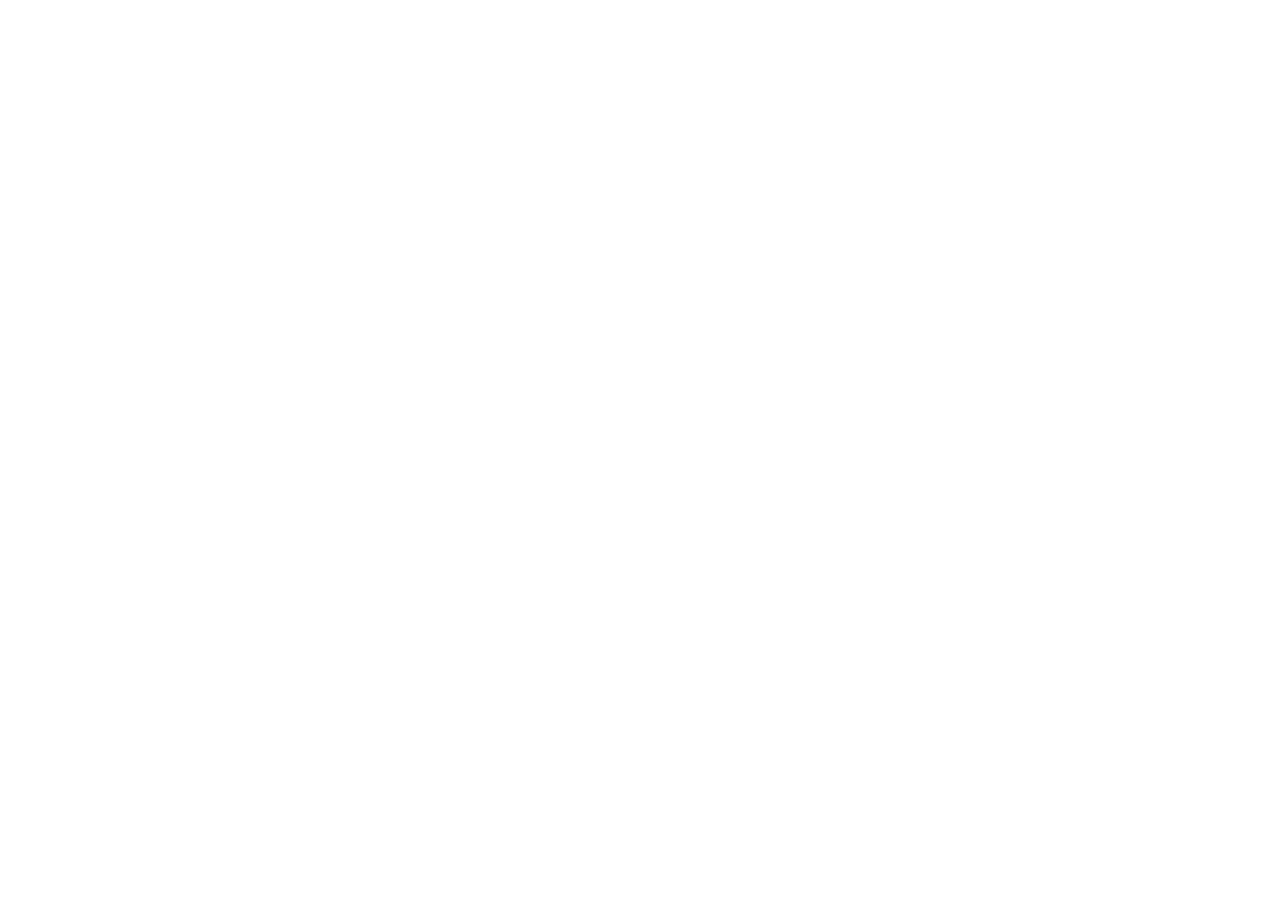
==== html/rendafixa.html @ 3f3f5b45 "primeiro commit" ====
<!DOCTYPE html>
<html lang="en">
<head>
    <meta charset="UTF-8">
    <meta name="viewport" content="width=device-width, initial-scale=1.0">
    <link rel="preconnect" href="https://fonts.googleapis.com">
<link rel="preconnect" href="https://fonts.gstatic.com" crossorigin>
<link href="https://fonts.googleapis.com/css2?family=Cabin:ital,wght@0,400..700;1,400..700&family=DM+Serif+Display:ital@0;1&family=Josefin+Sans:ital,wght@0,100..700;1,100..700&family=Quicksand:wght@300..700&display=swap" rel="stylesheet">
    <title>Document</title>
</head>
<body>
    
</body>
</html>
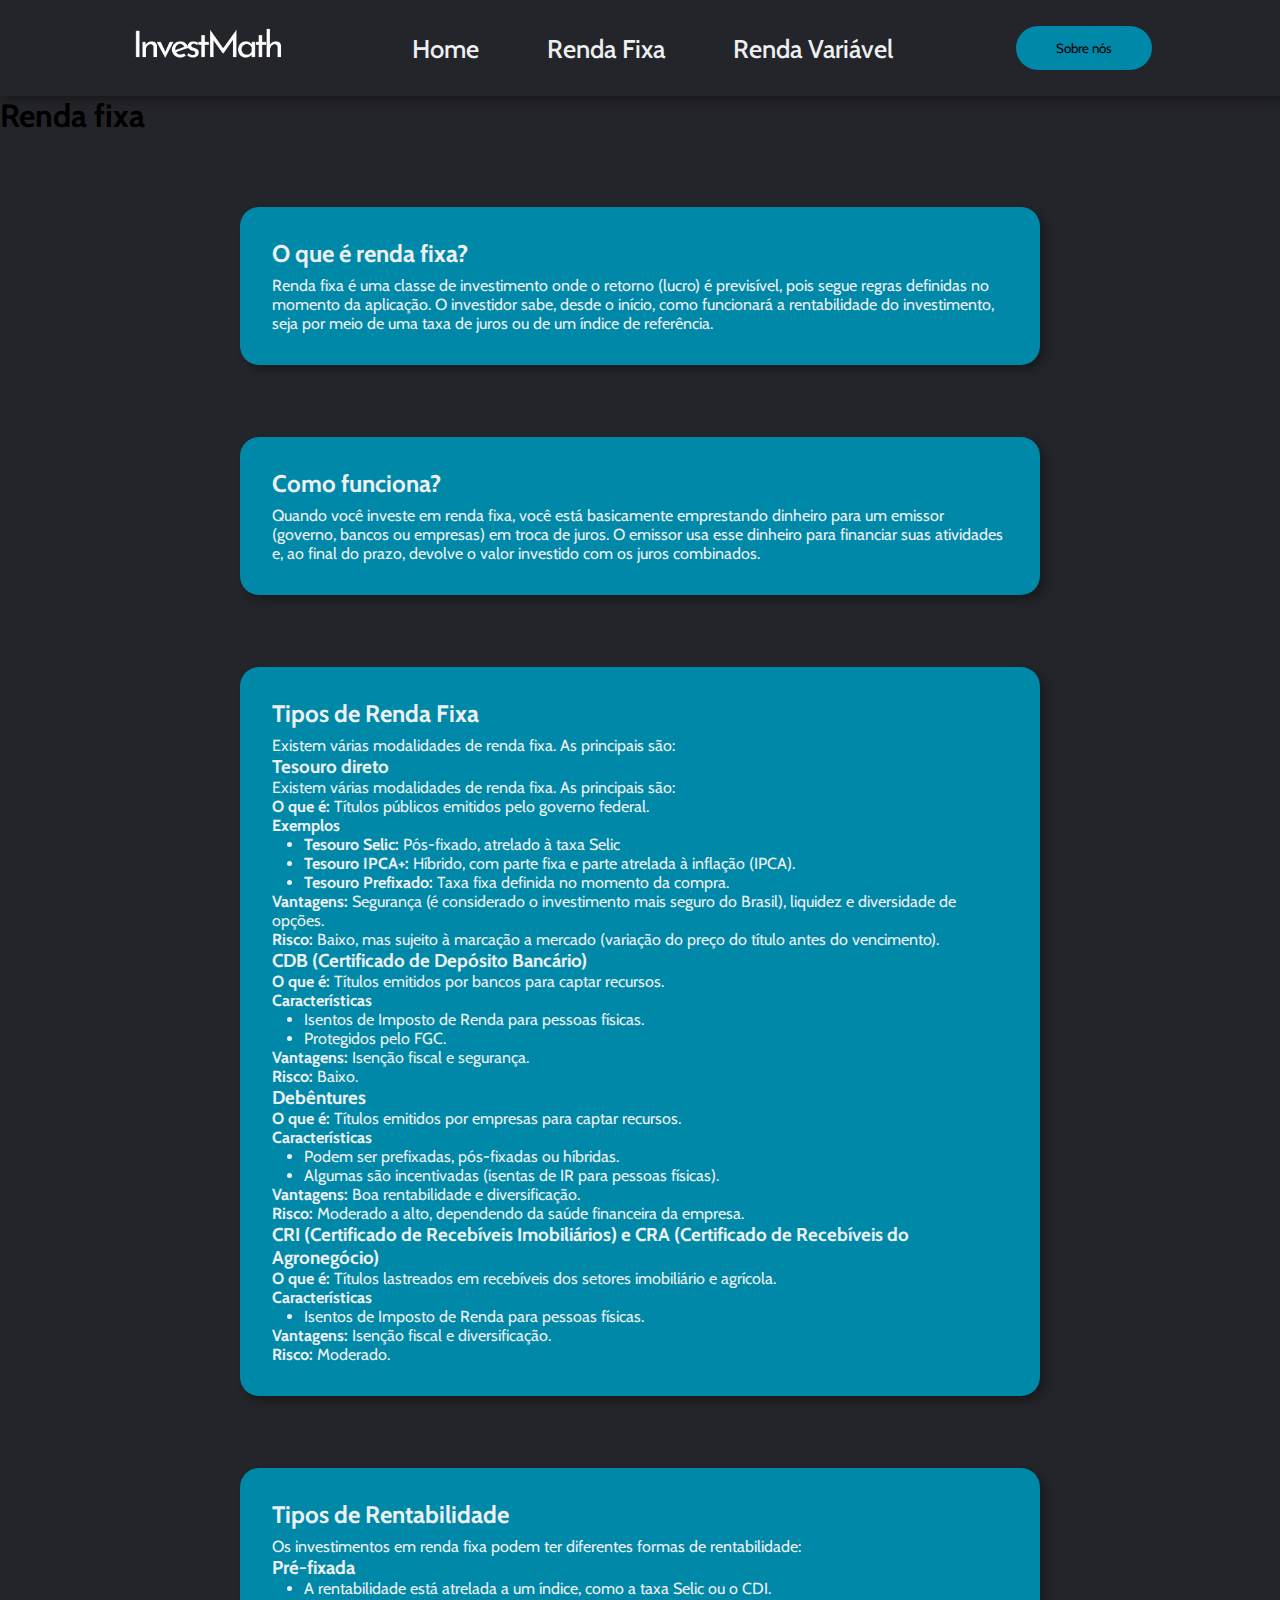
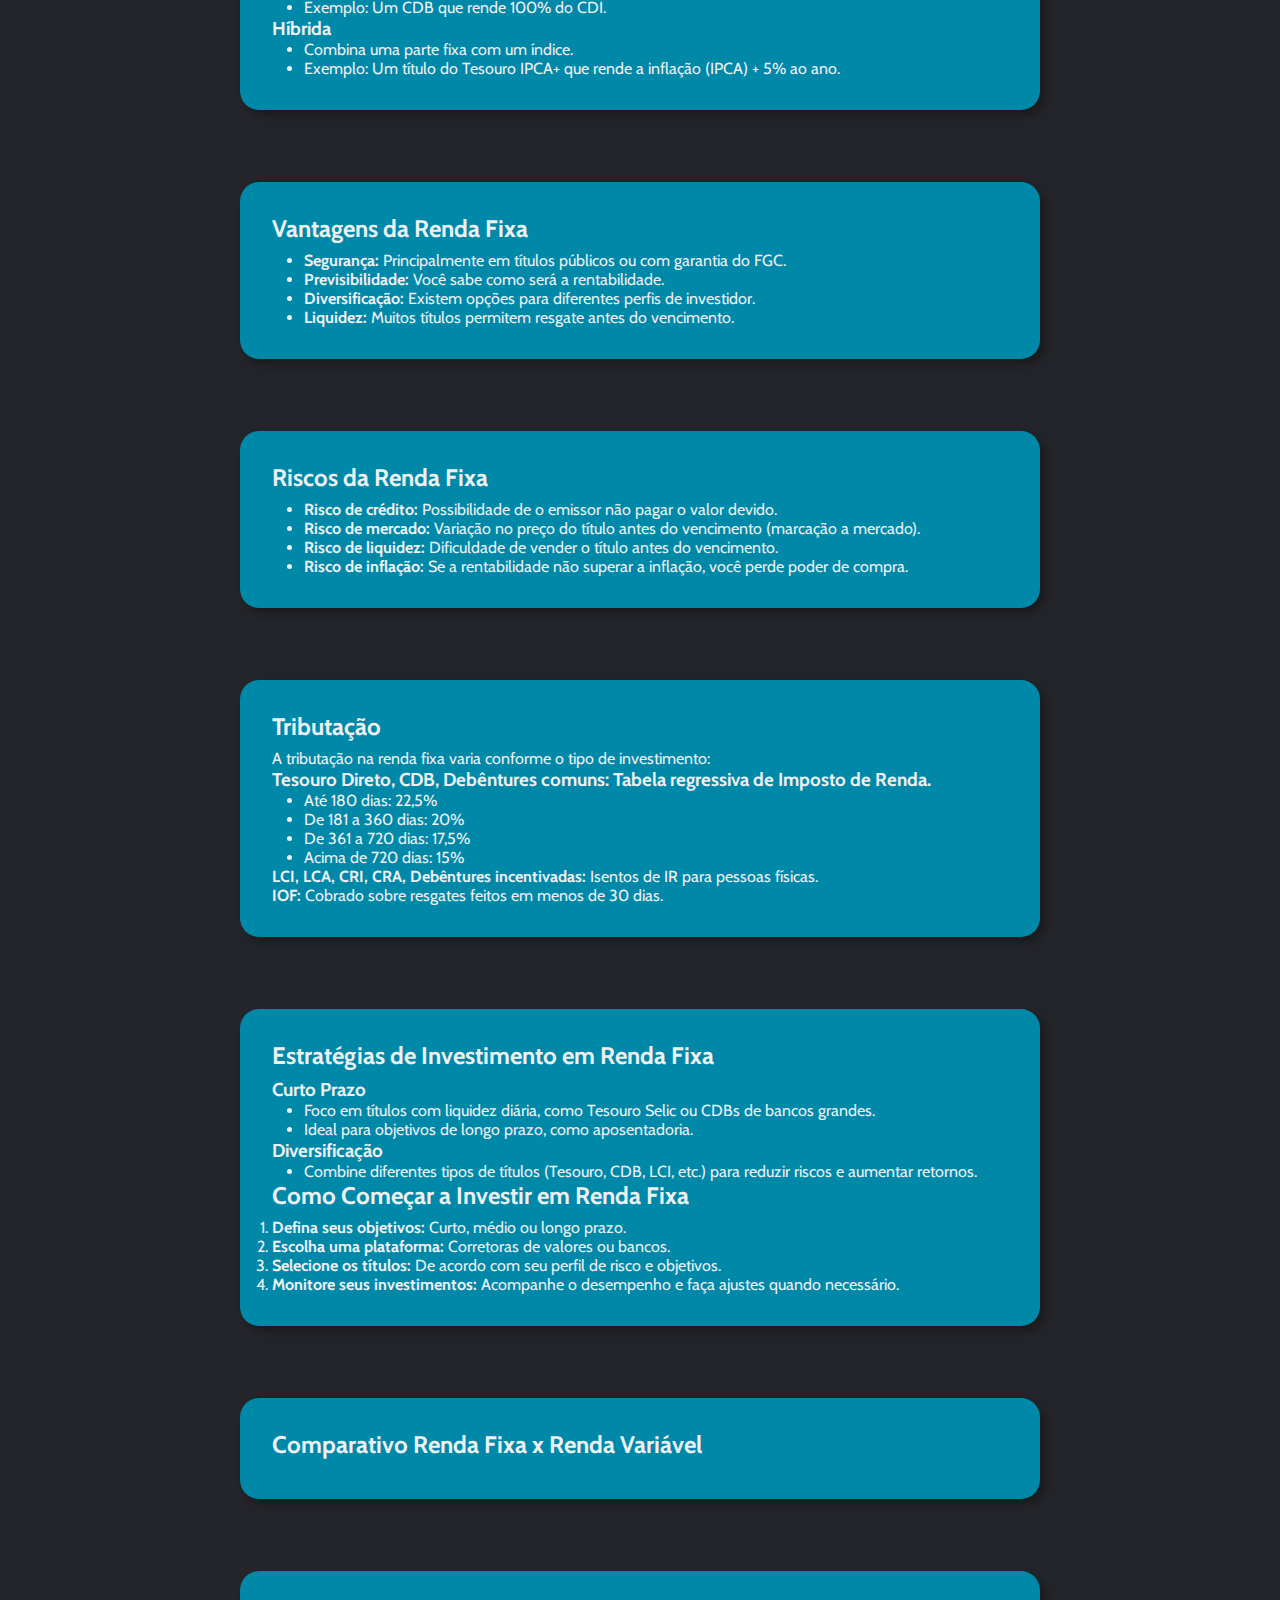
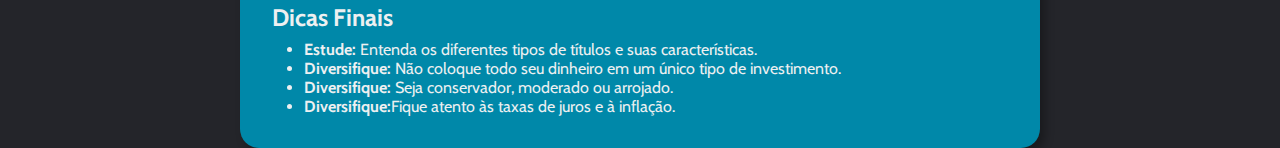
==== commit 6d07aaa1: "git commit -m "commitdamorte"" ====
--- a/html/rendafixa.html
+++ b/html/rendafixa.html
@@ -3,12 +3,190 @@
 <head>
     <meta charset="UTF-8">
     <meta name="viewport" content="width=device-width, initial-scale=1.0">
-    <link rel="preconnect" href="https://fonts.googleapis.com">
-<link rel="preconnect" href="https://fonts.gstatic.com" crossorigin>
-<link href="https://fonts.googleapis.com/css2?family=Cabin:ital,wght@0,400..700;1,400..700&family=DM+Serif+Display:ital@0;1&family=Josefin+Sans:ital,wght@0,100..700;1,100..700&family=Quicksand:wght@300..700&display=swap" rel="stylesheet">
+    <link rel="stylesheet" href="../css/rendafixa.css">
     <title>Document</title>
 </head>
 <body>
+
+    <header>
+        <img src="../imagens/Design sem nome.png" alt="Logo do InvestMath" class="logo">
+        <nav>
+        <ul class="navlinks">
+            <li><a href="./index.html">Home</a></li>
+            <li><a href="./rendafixa.html">Renda Fixa</a></li>
+            <li><a href="./rendavariavel.html">Renda Variável</a></li>
+        </ul>
+        </nav>
+        <a href="./sobrenos.html" class="sobrenos"><button>Sobre nós</button></a>
+    </header>
+
+    <main>
+        <h1>Renda fixa</h1>
+    
+        <div class="oquee">
+            <h2>O que é renda fixa?</h2>
+            <p>Renda fixa é uma classe de investimento onde o retorno (lucro) é previsível, pois segue regras definidas no momento da aplicação. O investidor sabe, desde o início, como funcionará a rentabilidade do investimento, seja por meio de uma taxa de juros ou de um índice de referência.</p>
+        </div>
+
+        <div class="comofunciona">
+            <h2>Como funciona?</h2>
+            <p>Quando você investe em renda fixa, você está basicamente emprestando dinheiro para um emissor (governo, bancos ou empresas) em troca de juros. O emissor usa esse dinheiro para financiar suas atividades e, ao final do prazo, devolve o valor investido com os juros combinados.</p>
+        </div>
+
+        <div class="tiposderendafixa">
+            <h2>Tipos de Renda Fixa</h2>
+            Existem várias modalidades de renda fixa. As principais são:
+
+            <h3>Tesouro direto</h3>
+
+            <p>Existem várias modalidades de renda fixa. As principais são:</p>
+
+            <p><strong>O que é:</strong> Títulos públicos emitidos pelo governo federal.</p>
+
+            <h4>Exemplos</h4>
+            <ul>
+                <li><strong>Tesouro Selic:</strong> Pós-fixado, atrelado à taxa Selic</li>
+                <li><strong>Tesouro IPCA+:</strong> Híbrido, com parte fixa e parte atrelada à inflação (IPCA).</li>
+                <li><strong>Tesouro Prefixado:</strong> Taxa fixa definida no momento da compra.</li>
+                </ul>
+
+            <p><strong>Vantagens:</strong> Segurança (é considerado o investimento mais seguro do Brasil), liquidez e diversidade de opções. <br> <strong>Risco:</strong> Baixo, mas sujeito à marcação a mercado (variação do preço do título antes do vencimento).</p>
+
+            <h3>CDB (Certificado de Depósito Bancário)</h3>
+            <p><strong>O que é:</strong> Títulos emitidos por bancos para captar recursos.</p>
+
+            <h4>Características</h4>
+            <ul>
+                <li>Isentos de Imposto de Renda para pessoas físicas.</li>
+                <li>Protegidos pelo FGC.</li>
+            </ul>
+
+            <p><strong>Vantagens:</strong> Isenção fiscal e segurança. <br> <strong>Risco:</strong> Baixo.</p>
+
+            <h3>Debêntures</h3>
+
+            <p><strong>O que é:</strong> Títulos emitidos por empresas para captar recursos.</p>
+
+            <h4>Características</h4>
+
+            <ul>
+                <li>Podem ser prefixadas, pós-fixadas ou híbridas.</li>
+                <li>Algumas são incentivadas (isentas de IR para pessoas físicas).</li>
+            </ul>
+
+            <p><strong>Vantagens:</strong> Boa rentabilidade e diversificação. <br> <strong>Risco:</strong> Moderado a alto, dependendo da saúde financeira da empresa.</p>
+
+            <h3>CRI (Certificado de Recebíveis Imobiliários) e CRA (Certificado de Recebíveis do Agronegócio)</h3>
+
+            <p><strong>O que é:</strong> Títulos lastreados em recebíveis dos setores imobiliário e agrícola.</p>
+
+            <h4>Características</h4>
+            <ul>
+                <li>Isentos de Imposto de Renda para pessoas físicas.</li>
+            </ul>
+            
+            <p><strong>Vantagens:</strong> Isenção fiscal e diversificação. <br> <strong>Risco:</strong> Moderado.</p>
+        </div>
+
+        <div class="tiposrentabilidade">
+            <h2>Tipos de Rentabilidade</h2>
+
+            <p>Os investimentos em renda fixa podem ter diferentes formas de rentabilidade:</p>
+
+            <h3>Pré-fixada</h3>
+            <ul>
+                <li>A rentabilidade está atrelada a um índice, como a taxa Selic ou o CDI.</li>
+                <li>Exemplo: Um CDB que rende 100% do CDI.</li>
+            </ul>
+
+            <h3>Híbrida</h3>
+            <ul>
+                <li>Combina uma parte fixa com um índice.</li>
+                <li>Exemplo: Um título do Tesouro IPCA+ que rende a inflação (IPCA) + 5% ao ano.</li>
+            </ul>
+        </div>
+
+        <div class="vantagensrendafixa">
+            <h2>Vantagens da Renda Fixa</h2>
+
+            <ul>
+                <li><strong>Segurança:</strong> Principalmente em títulos públicos ou com garantia do FGC.</li>
+                <li><strong>Previsibilidade:</strong> Você sabe como será a rentabilidade.</li>
+                <li><strong>Diversificação:</strong> Existem opções para diferentes perfis de investidor.</li>
+                <li><strong>Liquidez:</strong> Muitos títulos permitem resgate antes do vencimento.</li>
+            </ul>
+        </div>
+
+        <div class="riscos">
+            <h2>Riscos da Renda Fixa</h2>
+
+            <ul>
+                <li><strong>Risco de crédito:</strong> Possibilidade de o emissor não pagar o valor devido.</li>
+                <li><strong>Risco de mercado:</strong> Variação no preço do título antes do vencimento (marcação a mercado).</li>
+                <li><strong>Risco de liquidez:</strong> Dificuldade de vender o título antes do vencimento.</li>
+                <li><strong>Risco de inflação: </strong> Se a rentabilidade não superar a inflação, você perde poder de compra.</li>
+            </ul>
+        </div>
+
+        <div class="tributacao">
+            
+            <h2>Tributação</h2>
+
+            <p>A tributação na renda fixa varia conforme o tipo de investimento:</p>
+
+            <h3>Tesouro Direto, CDB, Debêntures comuns: Tabela regressiva de Imposto de Renda.</h3>
+
+            <ul>
+                <li>Até 180 dias: 22,5%</li>
+                <li>De 181 a 360 dias: 20%</li>
+                <li>De 361 a 720 dias: 17,5%</li>
+                <li>Acima de 720 dias: 15%</li>
+            </ul>
+
+            <p><strong>LCI, LCA, CRI, CRA, Debêntures incentivadas:</strong> Isentos de IR para pessoas físicas. <br> <strong>IOF:</strong> Cobrado sobre resgates feitos em menos de 30 dias.</p>
+        </div>
+
+        <div class="estrategias">
+            <h2>Estratégias de Investimento em Renda Fixa</h2>
+
+            <h3>Curto Prazo</h3>
+
+            <ul>
+                <li>Foco em títulos com liquidez diária, como Tesouro Selic ou CDBs de bancos grandes.</li>
+                <li>Ideal para objetivos de longo prazo, como aposentadoria.</li>
+            </ul>
+
+            <h3>Diversificação</h3>
+            <ul>
+                <li>Combine diferentes tipos de títulos (Tesouro, CDB, LCI, etc.) para reduzir riscos e aumentar retornos.</li>
+            </ul>
+
+            <h2>Como Começar a Investir em Renda Fixa</h2>
+            <ol>
+                <li><strong>Defina seus objetivos:</strong> Curto, médio ou longo prazo.
+                </li>
+                <li><strong>Escolha uma plataforma:</strong> Corretoras de valores ou bancos.</li>
+                <li><strong>Selecione os títulos:</strong> De acordo com seu perfil de risco e objetivos.</li>
+                <li><strong>Monitore seus investimentos:</strong> Acompanhe o desempenho e faça ajustes quando necessário.</li>
+            </ol>
+        </div>
+
+        <div class="comparativo">
+            <h2>Comparativo Renda Fixa x Renda Variável</h2>
+            
+        </div>
+            
+        <div class="dicas">
+            <h2>Dicas Finais</h2>
+
+            <ul>
+                <li><strong>Estude:</strong> Entenda os diferentes tipos de títulos e suas características.</li>
+                <li><strong>Diversifique:</strong> Não coloque todo seu dinheiro em um único tipo de investimento.</li>
+                <li><strong>Diversifique:</strong> Seja conservador, moderado ou arrojado.</li>
+                <li><strong>Diversifique:</strong>Fique atento às taxas de juros e à inflação.</li>
+            </ul>
+        </div>
+    </main>
     
 </body>
 </html>--- a/css/rendafixa.css
+++ b/css/rendafixa.css
@@ -0,0 +1,35 @@
+@import url(../css/header.css);
+
+body{
+    background-color: var(--verdeescuro);   
+}
+
+
+div{
+        background-color: var(--blue);
+        color: var(--white);
+        display: flex;
+        justify-content: center;
+        align-items: start;
+        flex-direction: column;
+
+        border-radius: 1.2rem;
+
+        width: 50rem;
+
+        padding-block: 2rem;
+        padding-inline: 2rem;
+
+        margin-top: 4.5rem;
+        margin-inline: auto;
+
+        box-shadow: 5px 5px 10px rgba(0, 0, 0, 0.3);
+
+        h2{
+            margin-bottom: 0.5rem;
+        }
+
+        ul{
+            padding-left: 2rem;
+        }
+    }
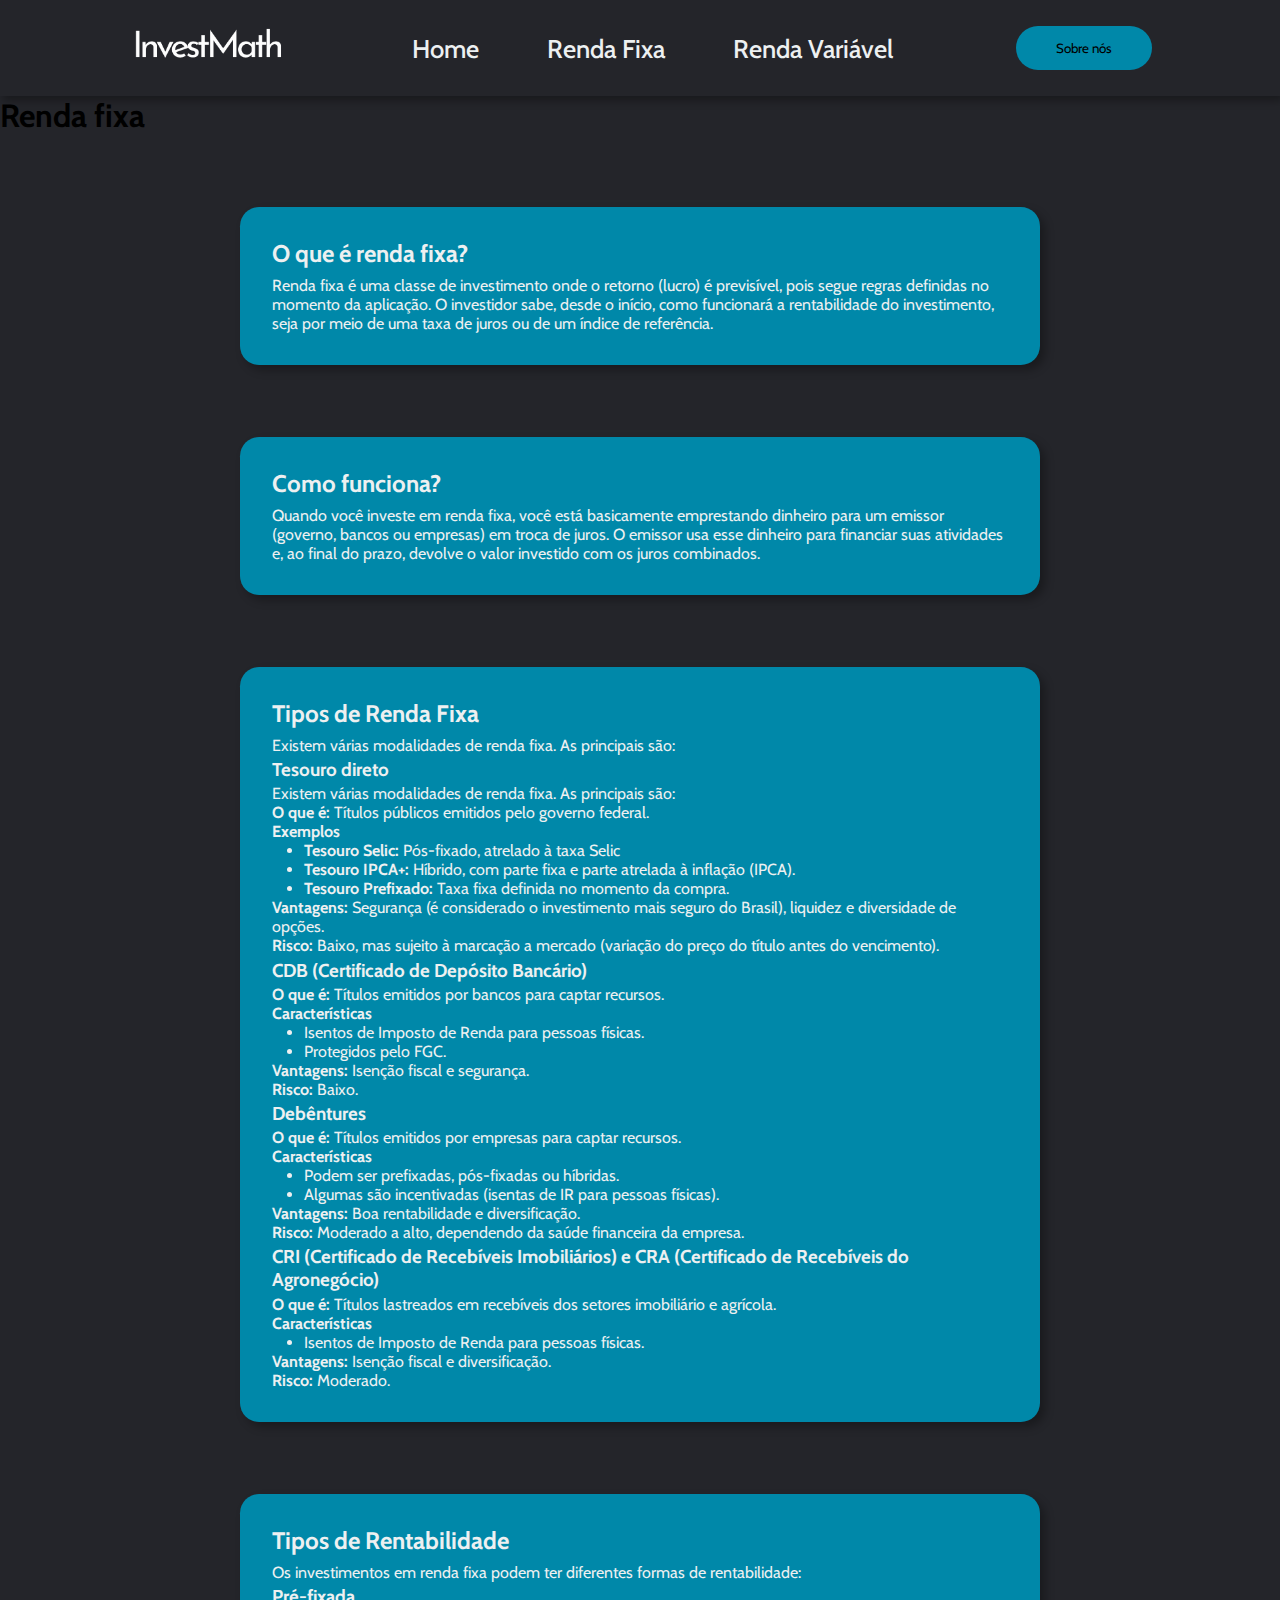
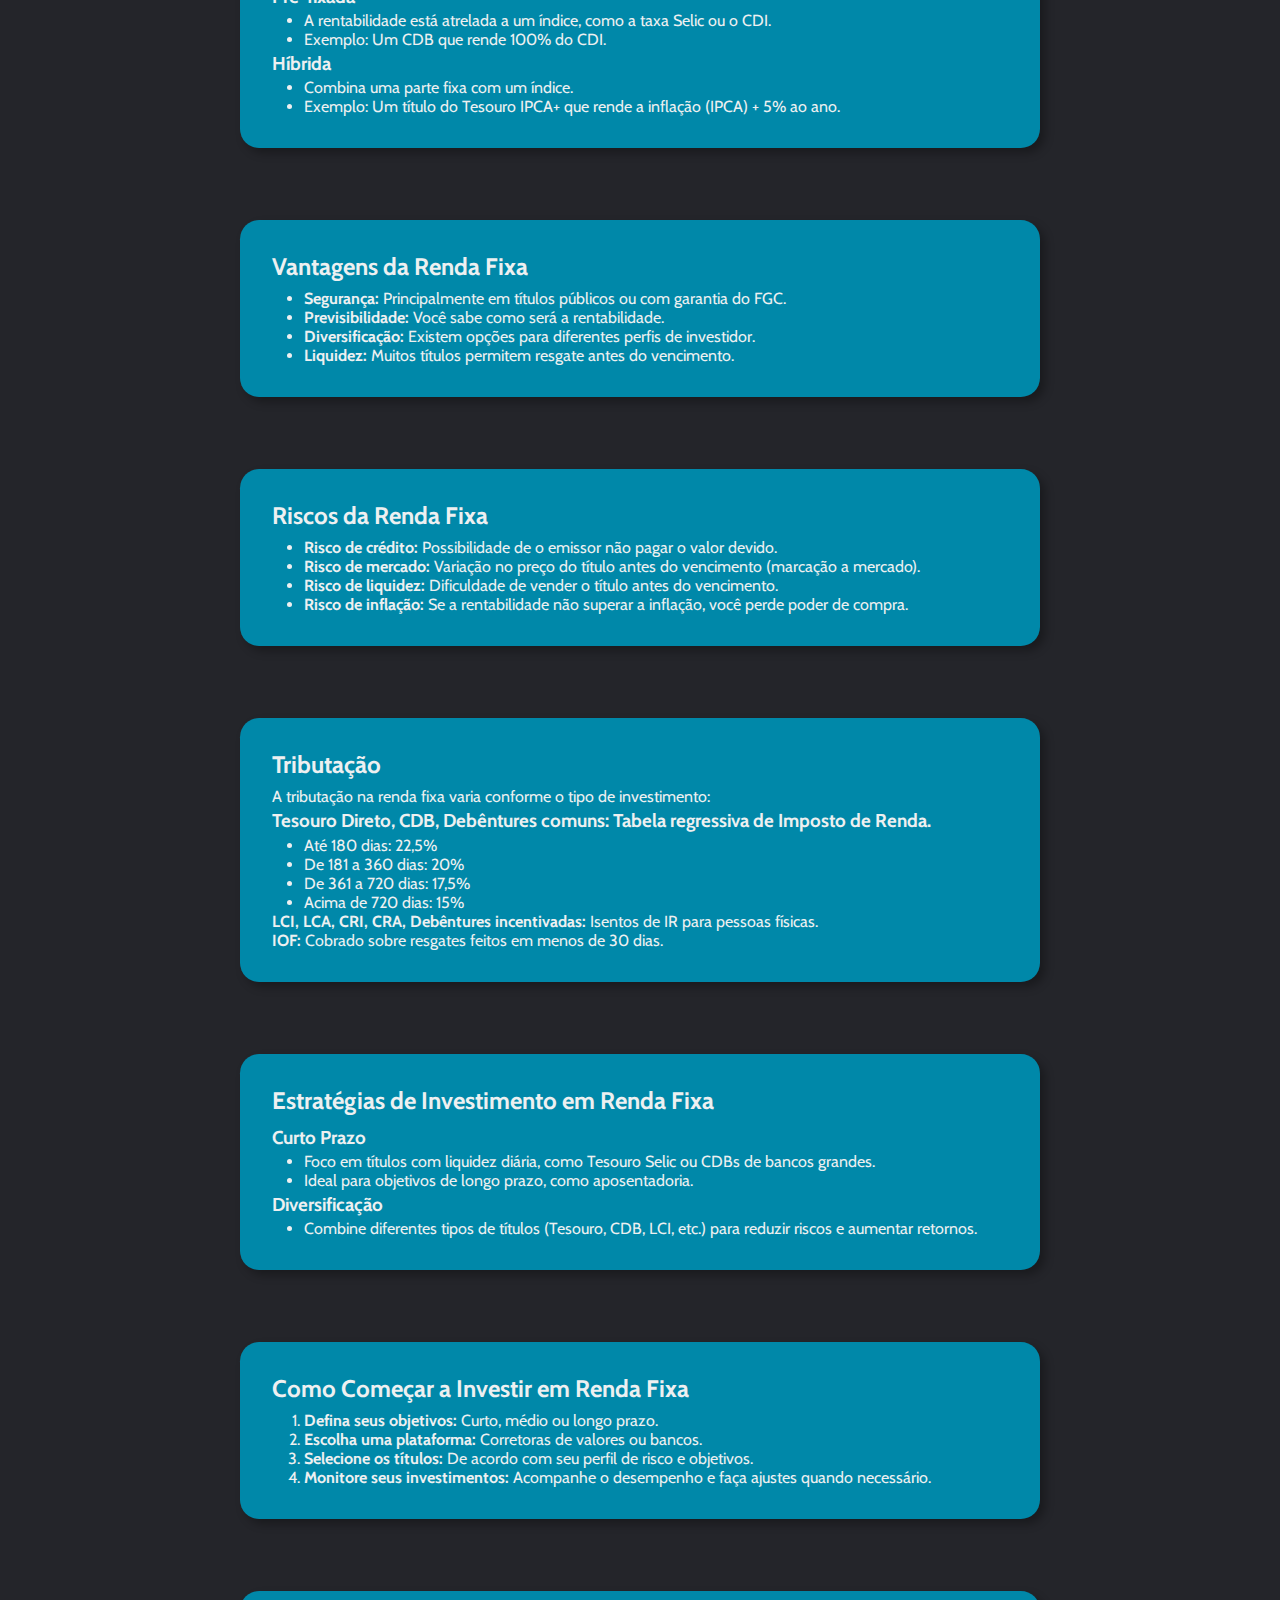
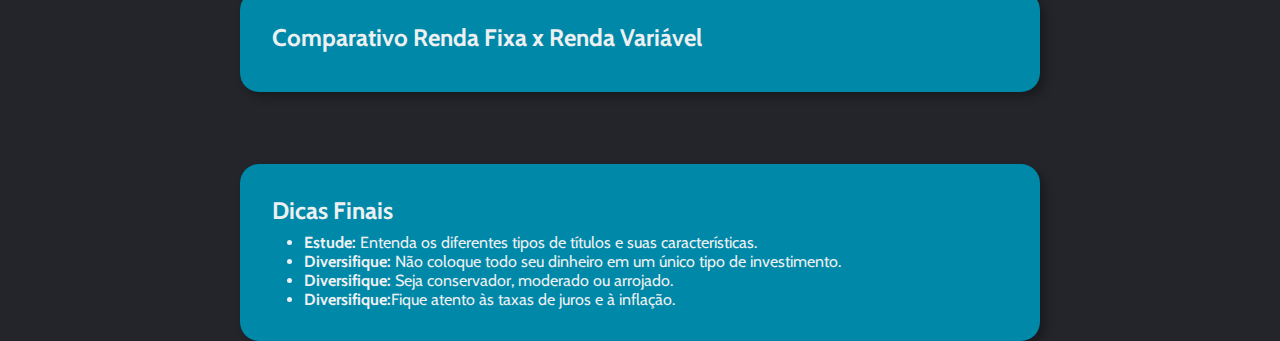
==== commit 727f99f8: "commitdamorte2" ====
--- a/html/rendafixa.html
+++ b/html/rendafixa.html
@@ -160,7 +160,9 @@
             <ul>
                 <li>Combine diferentes tipos de títulos (Tesouro, CDB, LCI, etc.) para reduzir riscos e aumentar retornos.</li>
             </ul>
+        </div>
 
+        <div class="comocomecar">
             <h2>Como Começar a Investir em Renda Fixa</h2>
             <ol>
                 <li><strong>Defina seus objetivos:</strong> Curto, médio ou longo prazo.
--- a/css/rendafixa.css
+++ b/css/rendafixa.css
@@ -29,7 +29,12 @@
             margin-bottom: 0.5rem;
         }
 
-        ul{
+        h3{
+            margin-right: 1rem;
+            margin-block: 0.2rem;
+        }
+
+        ul, ol{
             padding-left: 2rem;
         }
     }
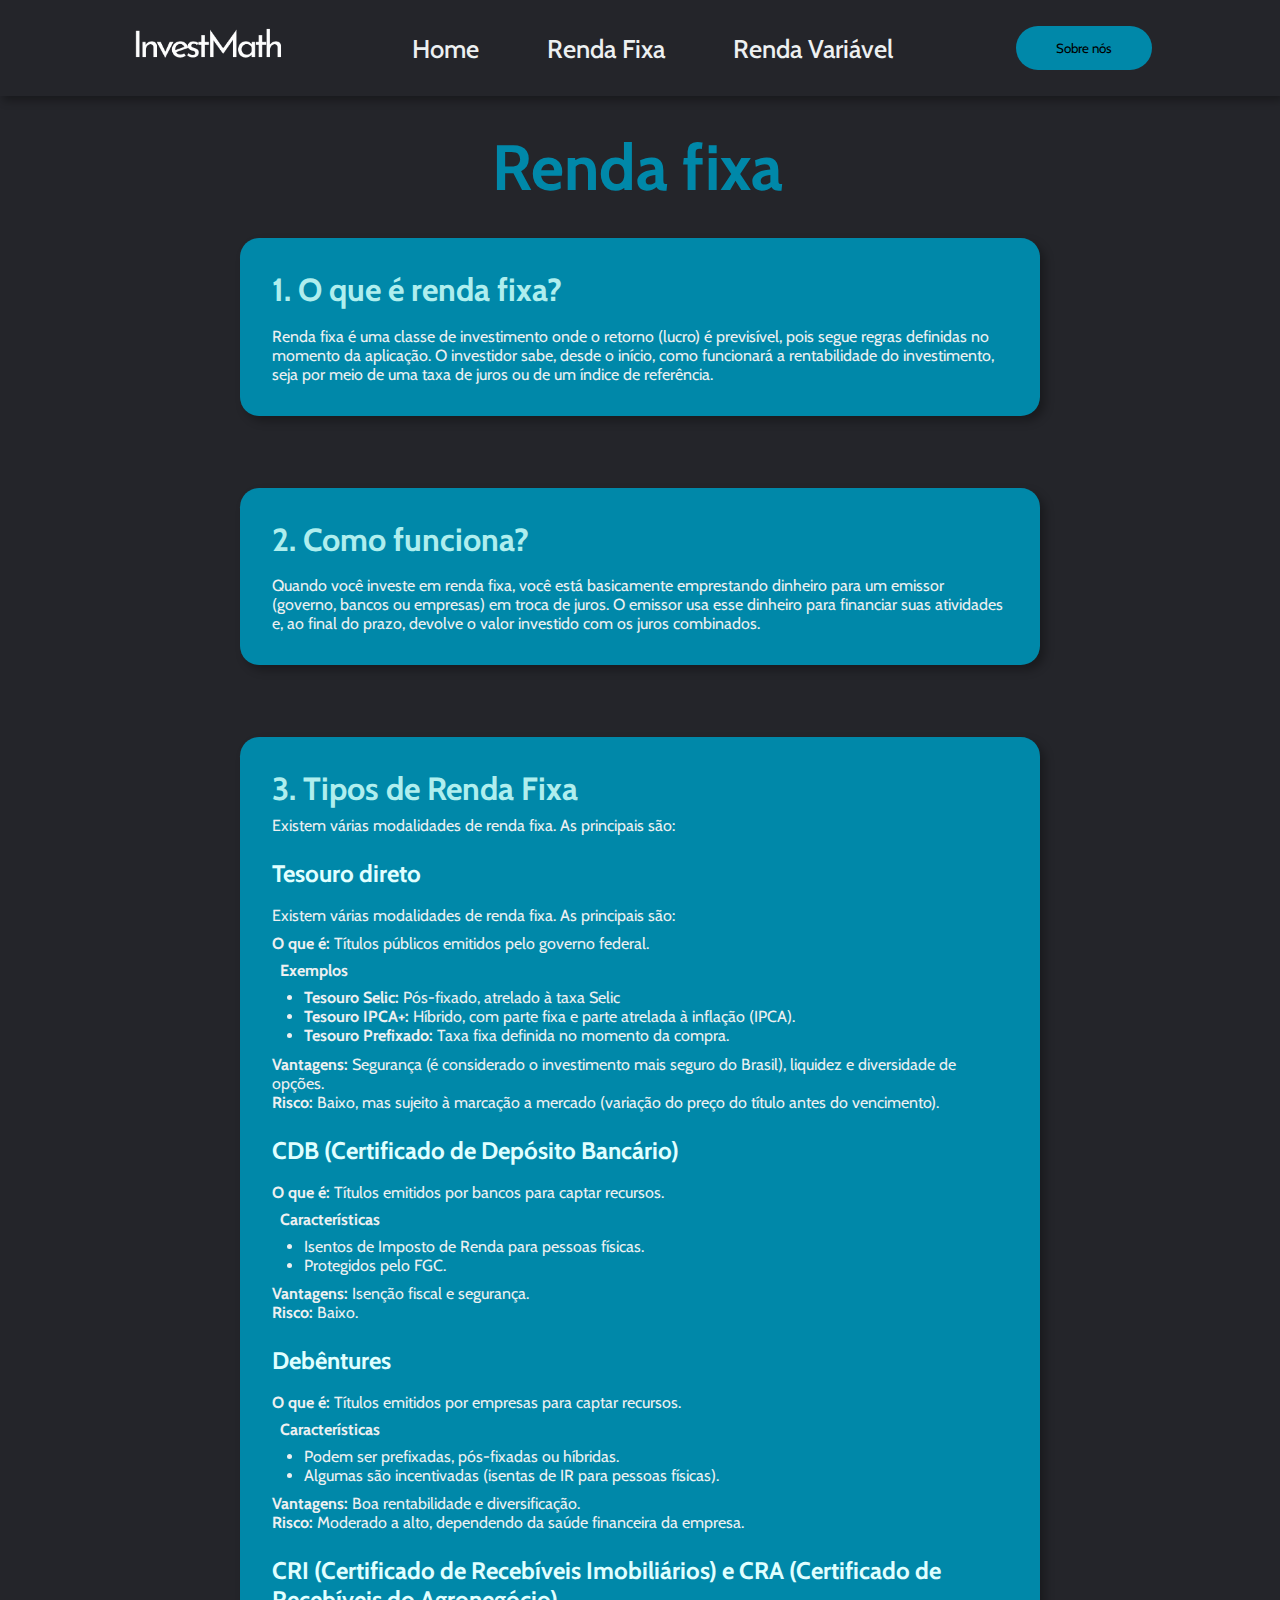
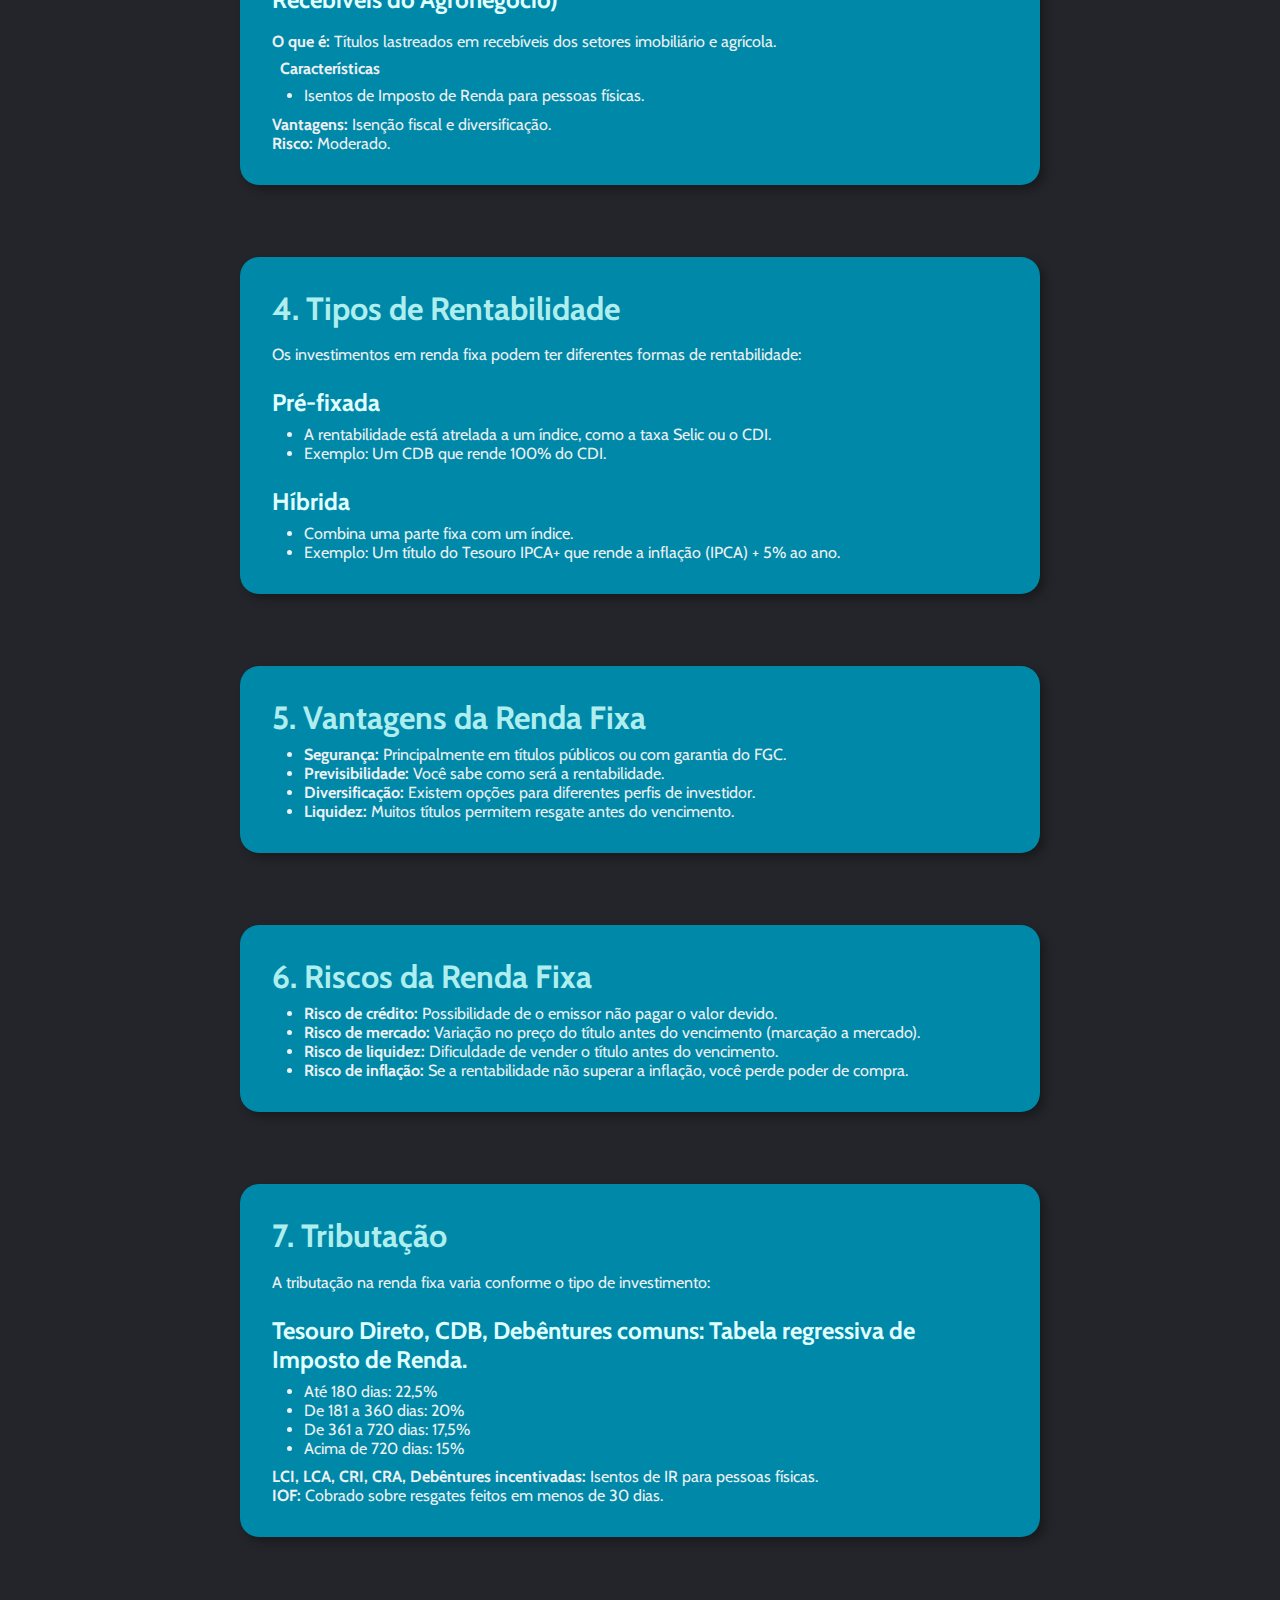
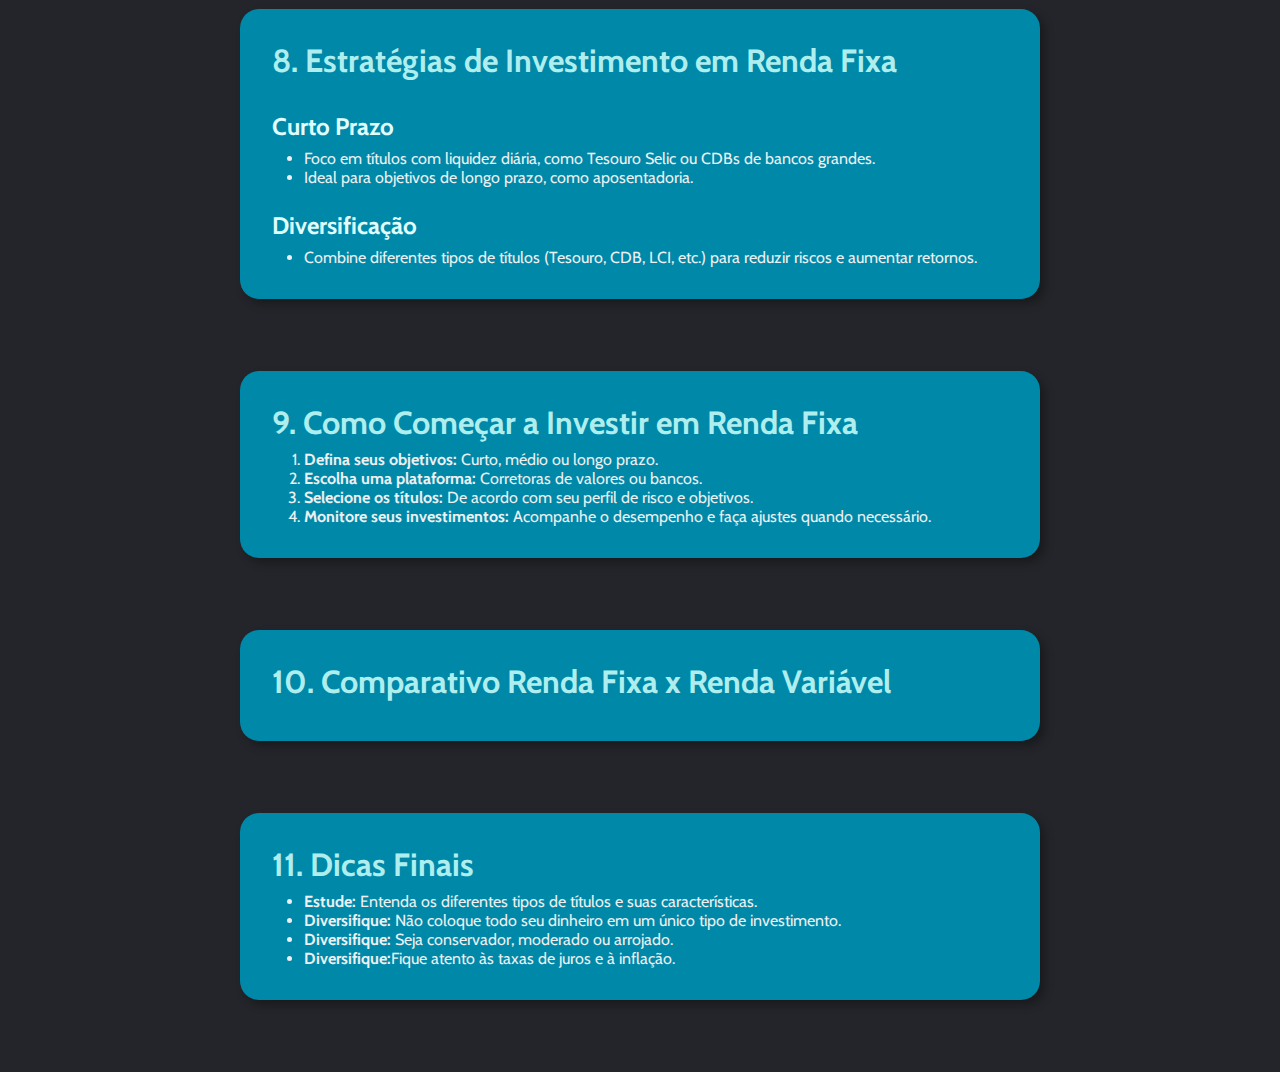
==== commit 572111b1: "commitdoceu" ====
--- a/html/rendafixa.html
+++ b/html/rendafixa.html
@@ -24,17 +24,17 @@
         <h1>Renda fixa</h1>
     
         <div class="oquee">
-            <h2>O que é renda fixa?</h2>
+            <h2>1. O que é renda fixa?</h2>
             <p>Renda fixa é uma classe de investimento onde o retorno (lucro) é previsível, pois segue regras definidas no momento da aplicação. O investidor sabe, desde o início, como funcionará a rentabilidade do investimento, seja por meio de uma taxa de juros ou de um índice de referência.</p>
         </div>
 
         <div class="comofunciona">
-            <h2>Como funciona?</h2>
+            <h2>2. Como funciona?</h2>
             <p>Quando você investe em renda fixa, você está basicamente emprestando dinheiro para um emissor (governo, bancos ou empresas) em troca de juros. O emissor usa esse dinheiro para financiar suas atividades e, ao final do prazo, devolve o valor investido com os juros combinados.</p>
         </div>
 
         <div class="tiposderendafixa">
-            <h2>Tipos de Renda Fixa</h2>
+            <h2>3. Tipos de Renda Fixa</h2>
             Existem várias modalidades de renda fixa. As principais são:
 
             <h3>Tesouro direto</h3>
@@ -89,7 +89,7 @@
         </div>
 
         <div class="tiposrentabilidade">
-            <h2>Tipos de Rentabilidade</h2>
+            <h2>4. Tipos de Rentabilidade</h2>
 
             <p>Os investimentos em renda fixa podem ter diferentes formas de rentabilidade:</p>
 
@@ -107,7 +107,7 @@
         </div>
 
         <div class="vantagensrendafixa">
-            <h2>Vantagens da Renda Fixa</h2>
+            <h2>5. Vantagens da Renda Fixa</h2>
 
             <ul>
                 <li><strong>Segurança:</strong> Principalmente em títulos públicos ou com garantia do FGC.</li>
@@ -118,7 +118,7 @@
         </div>
 
         <div class="riscos">
-            <h2>Riscos da Renda Fixa</h2>
+            <h2>6. Riscos da Renda Fixa</h2>
 
             <ul>
                 <li><strong>Risco de crédito:</strong> Possibilidade de o emissor não pagar o valor devido.</li>
@@ -130,7 +130,7 @@
 
         <div class="tributacao">
             
-            <h2>Tributação</h2>
+            <h2>7. Tributação</h2>
 
             <p>A tributação na renda fixa varia conforme o tipo de investimento:</p>
 
@@ -147,7 +147,7 @@
         </div>
 
         <div class="estrategias">
-            <h2>Estratégias de Investimento em Renda Fixa</h2>
+            <h2>8. Estratégias de Investimento em Renda Fixa</h2>
 
             <h3>Curto Prazo</h3>
 
@@ -163,7 +163,7 @@
         </div>
 
         <div class="comocomecar">
-            <h2>Como Começar a Investir em Renda Fixa</h2>
+            <h2>9. Como Começar a Investir em Renda Fixa</h2>
             <ol>
                 <li><strong>Defina seus objetivos:</strong> Curto, médio ou longo prazo.
                 </li>
@@ -174,12 +174,12 @@
         </div>
 
         <div class="comparativo">
-            <h2>Comparativo Renda Fixa x Renda Variável</h2>
+            <h2>10. Comparativo Renda Fixa x Renda Variável</h2>
             
         </div>
             
         <div class="dicas">
-            <h2>Dicas Finais</h2>
+            <h2>11. Dicas Finais</h2>
 
             <ul>
                 <li><strong>Estude:</strong> Entenda os diferentes tipos de títulos e suas características.</li>
--- a/css/rendafixa.css
+++ b/css/rendafixa.css
@@ -2,6 +2,14 @@
 
 body{
     background-color: var(--verdeescuro);   
+
+    h1{
+        font-size: 4rem;
+        color: var(--blue);
+        width: 18.5rem;
+        margin-block: 2rem;
+        margin-inline: auto;
+    }
 }
 
 
@@ -20,21 +28,48 @@
         padding-block: 2rem;
         padding-inline: 2rem;
 
-        margin-top: 4.5rem;
+        margin-bottom: 4.5rem;
         margin-inline: auto;
 
         box-shadow: 5px 5px 10px rgba(0, 0, 0, 0.3);
 
         h2{
             margin-bottom: 0.5rem;
+            color: var(--paleturquoise);
+            font-size: 2rem;
         }
 
         h3{
             margin-right: 1rem;
-            margin-block: 0.2rem;
+            margin-top: 1.5rem;
+            margin-bottom: 0.5rem;
+            color: var(--lightcyan);
+            font-size: 1.5rem;
+        }
+
+        h4{
+            margin-block: 0.5rem;
+            font-size: 1rem;
+            margin-left: 0.5rem;
         }
 
         ul, ol{
             padding-left: 2rem;
         }
+
+        p {
+            margin-top: 0.6rem;
+        }
     }
+
+    div:hover{
+        transition: ease-in-out 0.5s;
+        background-color: rgba(0, 136, 169, 0.8);
+    }
+
+    .highlight {
+            background-color: #e6f3ff;
+            padding: 10px;
+            border-left: 4px solid #0056b3;
+            margin-bottom: 15px;
+        }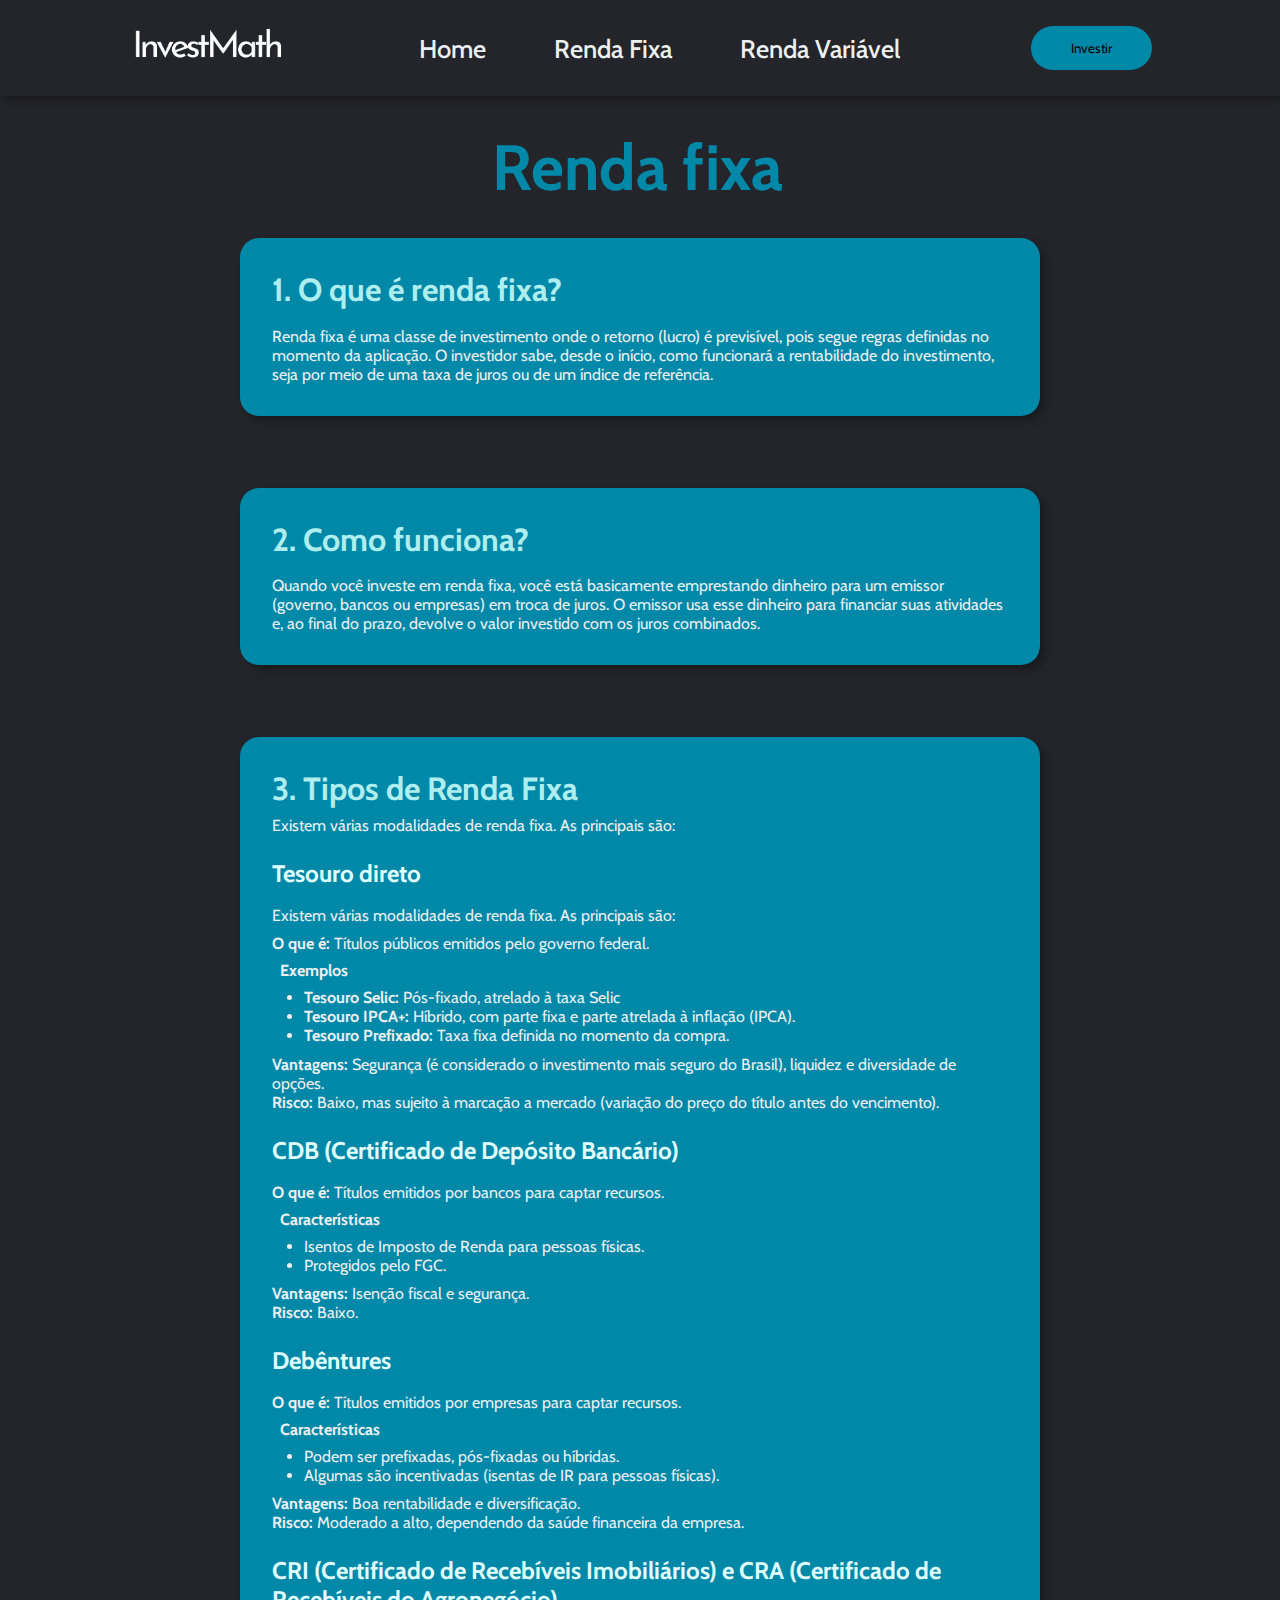
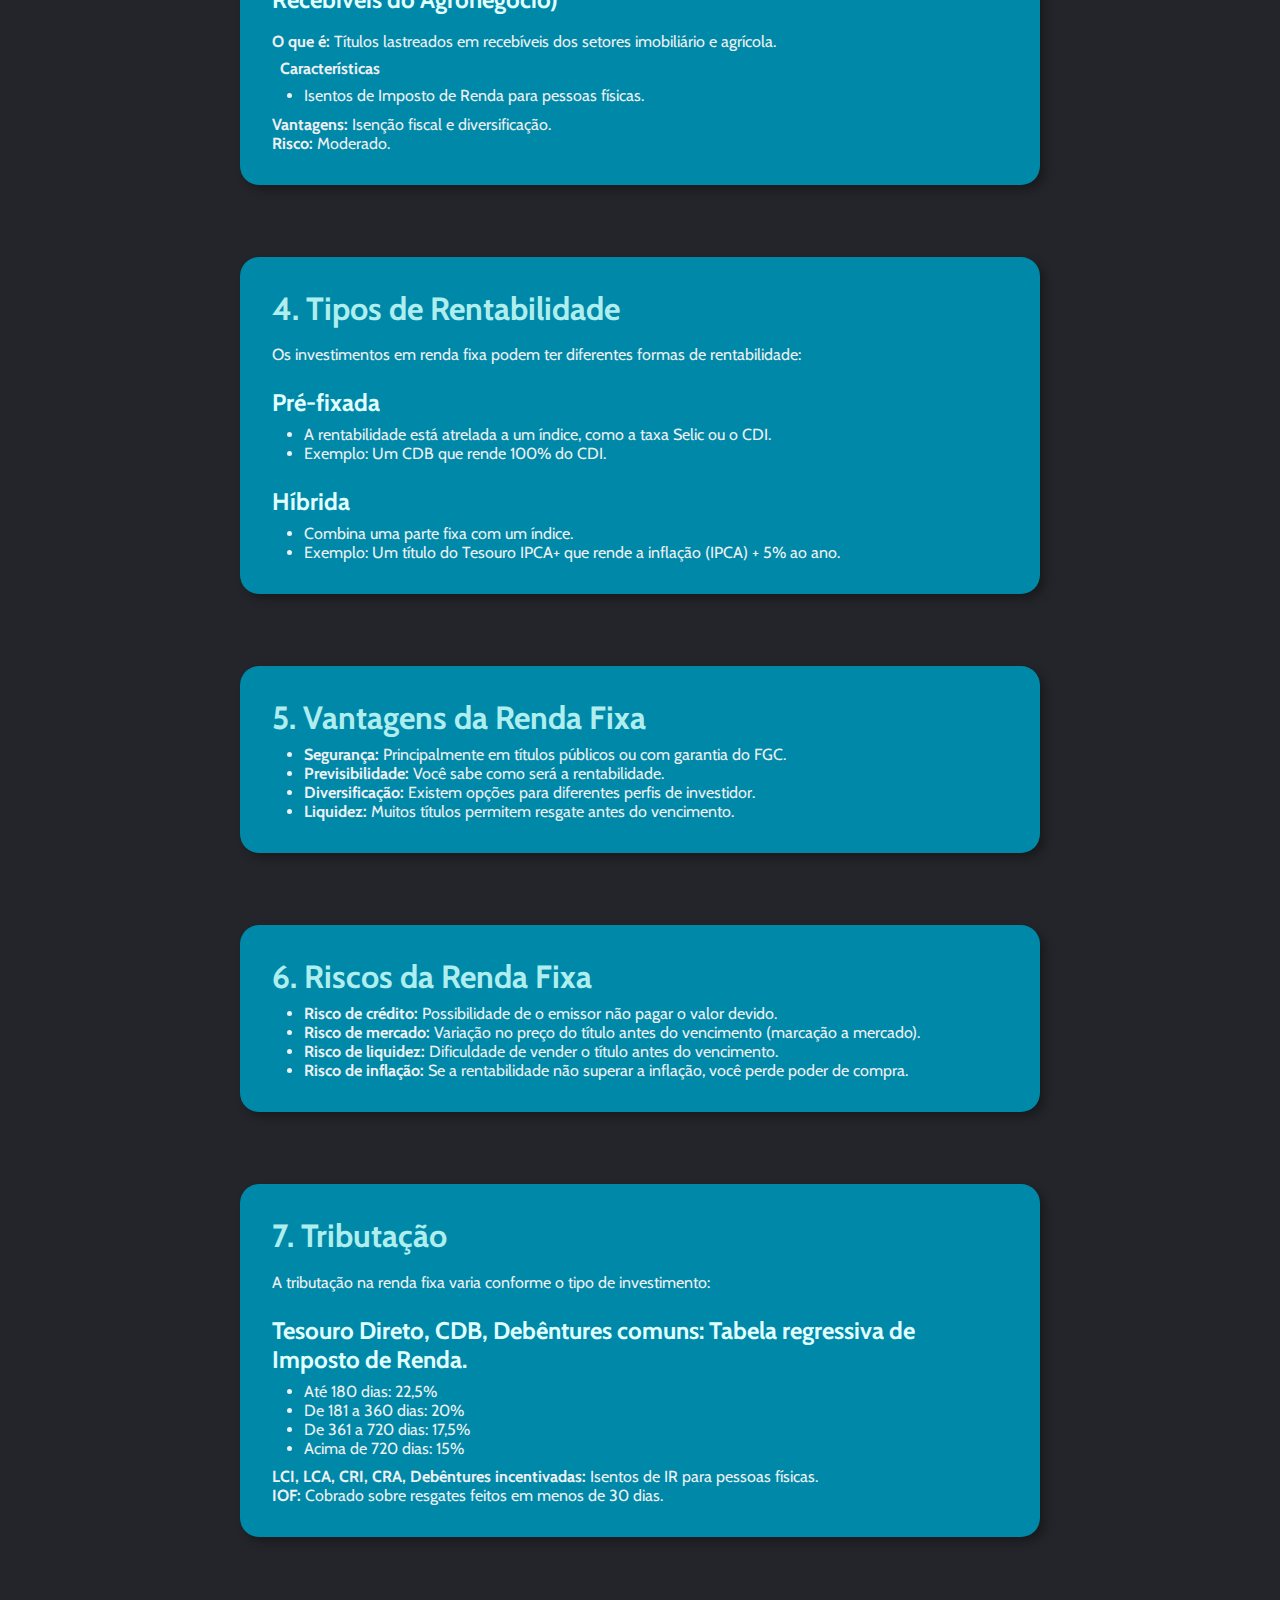
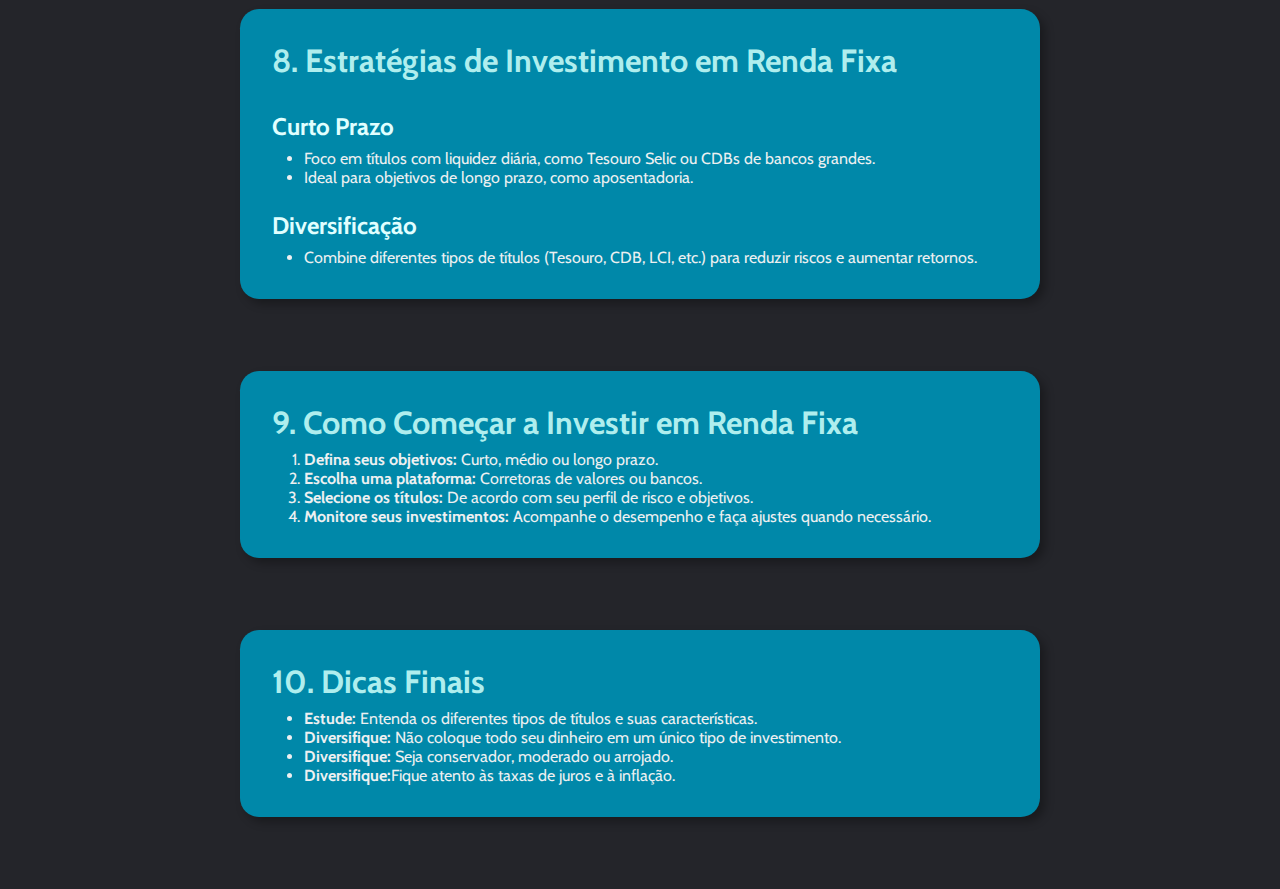
==== commit 1f5b7b84: "finalização do site" ====
--- a/html/rendafixa.html
+++ b/html/rendafixa.html
@@ -17,7 +17,7 @@
             <li><a href="./rendavariavel.html">Renda Variável</a></li>
         </ul>
         </nav>
-        <a href="./sobrenos.html" class="sobrenos"><button>Sobre nós</button></a>
+        <a href="https://www.xpi.com.br/produtos/fundos-investimento/?campaignid=21665720079&adgroupid=165723461886&feeditemid=&targetid=kwd-53012200&loc_interest_ms=&loc_physical_ms=9222793&matchtype=b&network=g&device=c&devicemodel=&ifmobile=&ifmobile=0&ifsearch=1&ifsearch=&ifcontent=0&ifcontent=&creative=712381116417&keyword=investir&placement=&target=&utm_source=google&utm_medium=cpc&utm_term=investir&utm_campaign=GGLE_PESQ_MultInvest_tROAS&gad_source=1&gclid=Cj0KCQjwy46_BhDOARIsAIvmcwPouwXHnlVKESG68c6GAUyPGM5NmVHEJRuLxX3129PO-NHx-9g15I8aAktHEALw_wcB" class="sobrenos" target="_blank"><button>Investir</button></a>
     </header>
 
     <main>
@@ -172,14 +172,9 @@
                 <li><strong>Monitore seus investimentos:</strong> Acompanhe o desempenho e faça ajustes quando necessário.</li>
             </ol>
         </div>
-
-        <div class="comparativo">
-            <h2>10. Comparativo Renda Fixa x Renda Variável</h2>
-            
-        </div>
             
         <div class="dicas">
-            <h2>11. Dicas Finais</h2>
+            <h2>10. Dicas Finais</h2>
 
             <ul>
                 <li><strong>Estude:</strong> Entenda os diferentes tipos de títulos e suas características.</li>
